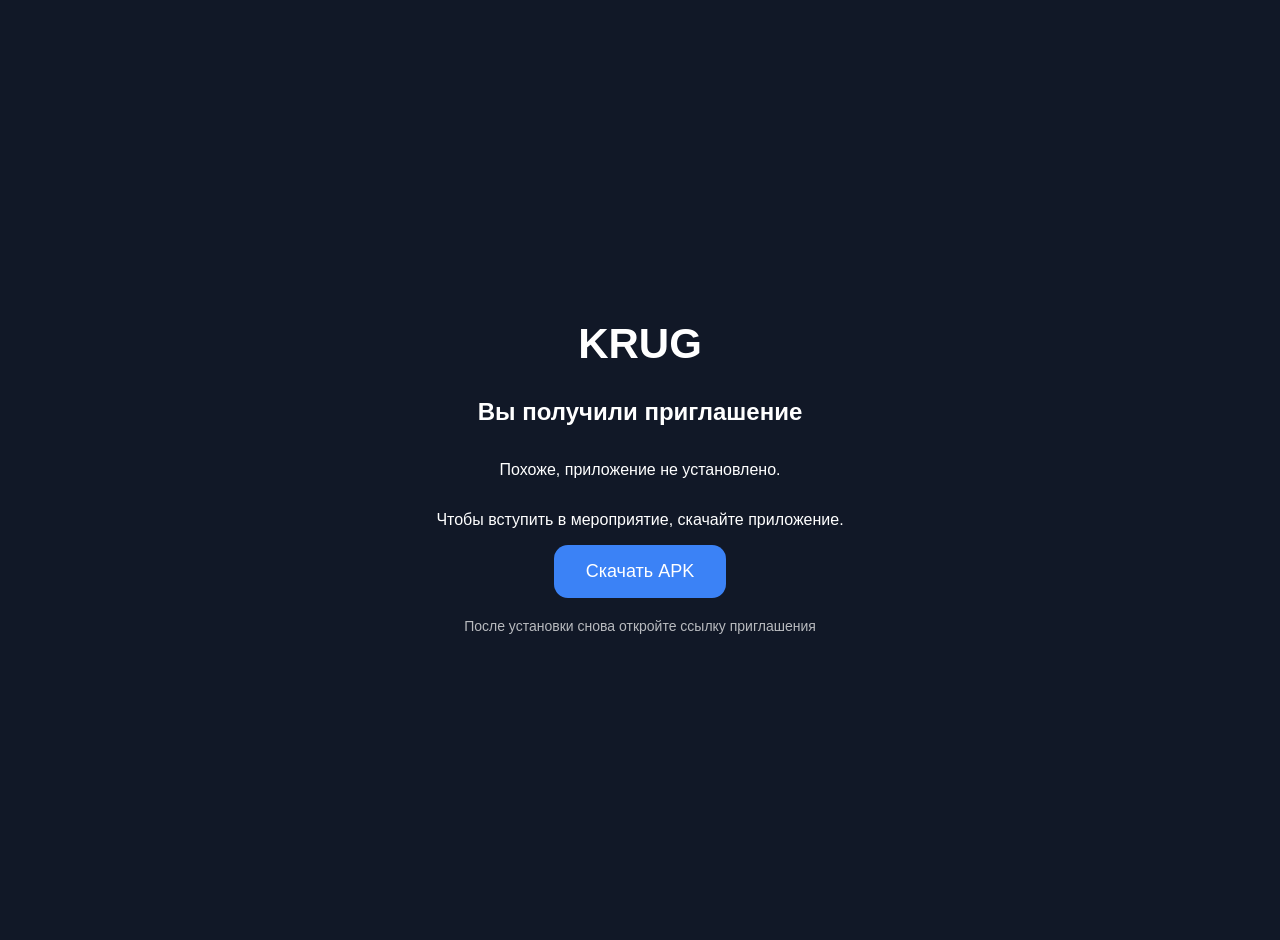
==== invite.html @ 1b580691 "Add comments to project files" ====
<!DOCTYPE html>
<html lang="ru">
<head>
    <meta charset="UTF-8">
    <meta name="viewport"
          content="width=device-width, initial-scale=1.0">

    <title>Приглашение — Krug</title>

    <!-- Подключение основного файла стилей для приглашения -->
    <link rel="stylesheet"
          href="styles/main.css">
</head>
<body>

<!-- Контейнер содержимого страницы приглашения -->
<div class="container">

    <h1>KRUG</h1>

    <h2>Вы получили приглашение</h2>

    <p>
        Похоже, приложение не установлено.
    </p>

    <p>
        Чтобы вступить в мероприятие,
        скачайте приложение.
    </p>

    <a class="button"
       href="/apk/krug.apk">

        Скачать APK

    </a>

    <p class="hint">
        После установки снова откройте ссылку приглашения
    </p>

</div>

<!-- Скрипт сохраняет токен приглашения, если пользователь открыл ссылку через /invite/ -->
<script src="scripts/invite.js"></script>

</body>
</html>
---- styles/main.css ----
/* Общие стили страницы */
body {
    margin: 0;
    padding: 0;
    background: #111827;
    color: white;
    font-family: Arial, sans-serif;
}

/* Центрированный контейнер с ограниченной шириной */
.container {
    max-width: 420px;
    margin: auto;
    min-height: 100vh;

    display: flex;
    flex-direction: column;

    justify-content: center;
    align-items: center;

    text-align: center;
    padding: 20px;
}

h1 {
    font-size: 42px;
    margin-bottom: 10px;
}

.subtitle {
    margin-bottom: 40px;
    opacity: 0.8;
}

.button {
    background: #3b82f6;
    color: white;

    text-decoration: none;

    padding: 16px 32px;

    border-radius: 14px;

    font-size: 18px;

    transition: 0.2s;
}

/* Эффект при наведении на кнопку */
.button:hover {
    transform: scale(1.03);
}

/* Подсказка для пользователя на странице приглашения */
.hint {
    margin-top: 20px;
    opacity: 0.7;
    font-size: 14px;
}
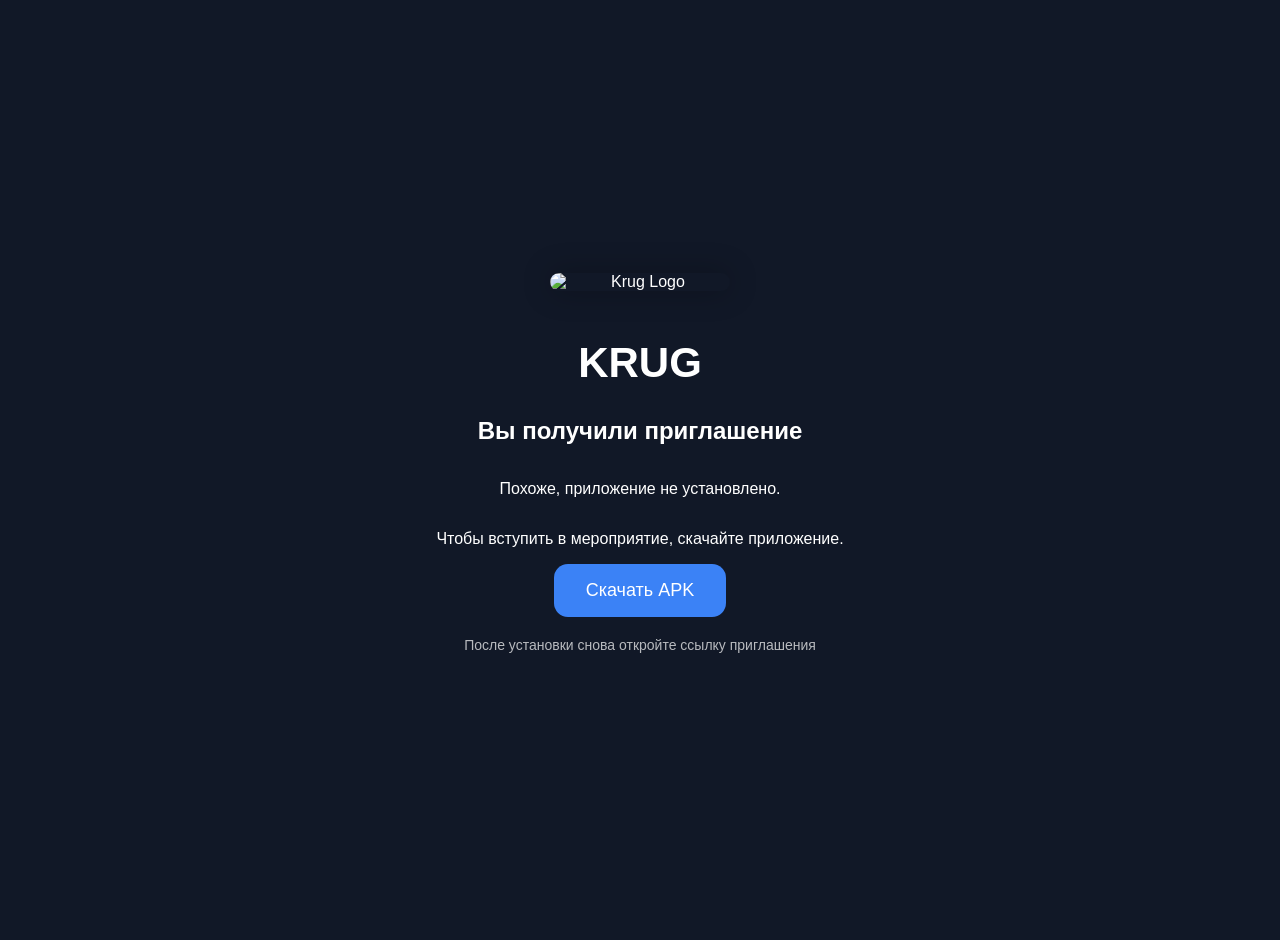
==== commit 959b5b3d: "add krug logo" ====
--- a/invite.html
+++ b/invite.html
@@ -16,6 +16,11 @@
 <!-- Контейнер содержимого страницы приглашения -->
 <div class="container">
 
+    <img
+        src="/assets/logo.png"
+        alt="Krug Logo"
+        class="logo"
+    />
     <h1>KRUG</h1>
 
     <h2>Вы получили приглашение</h2>
--- a/styles/main.css
+++ b/styles/main.css
@@ -58,4 +58,16 @@
     margin-top: 20px;
     opacity: 0.7;
     font-size: 14px;
+}
+
+.logo {
+    width: 180px;
+    height: auto;
+
+    border-radius: 20px;
+
+    margin-bottom: 20px;
+
+    box-shadow:
+        0 0 30px rgba(0,0,0,0.3);
 }
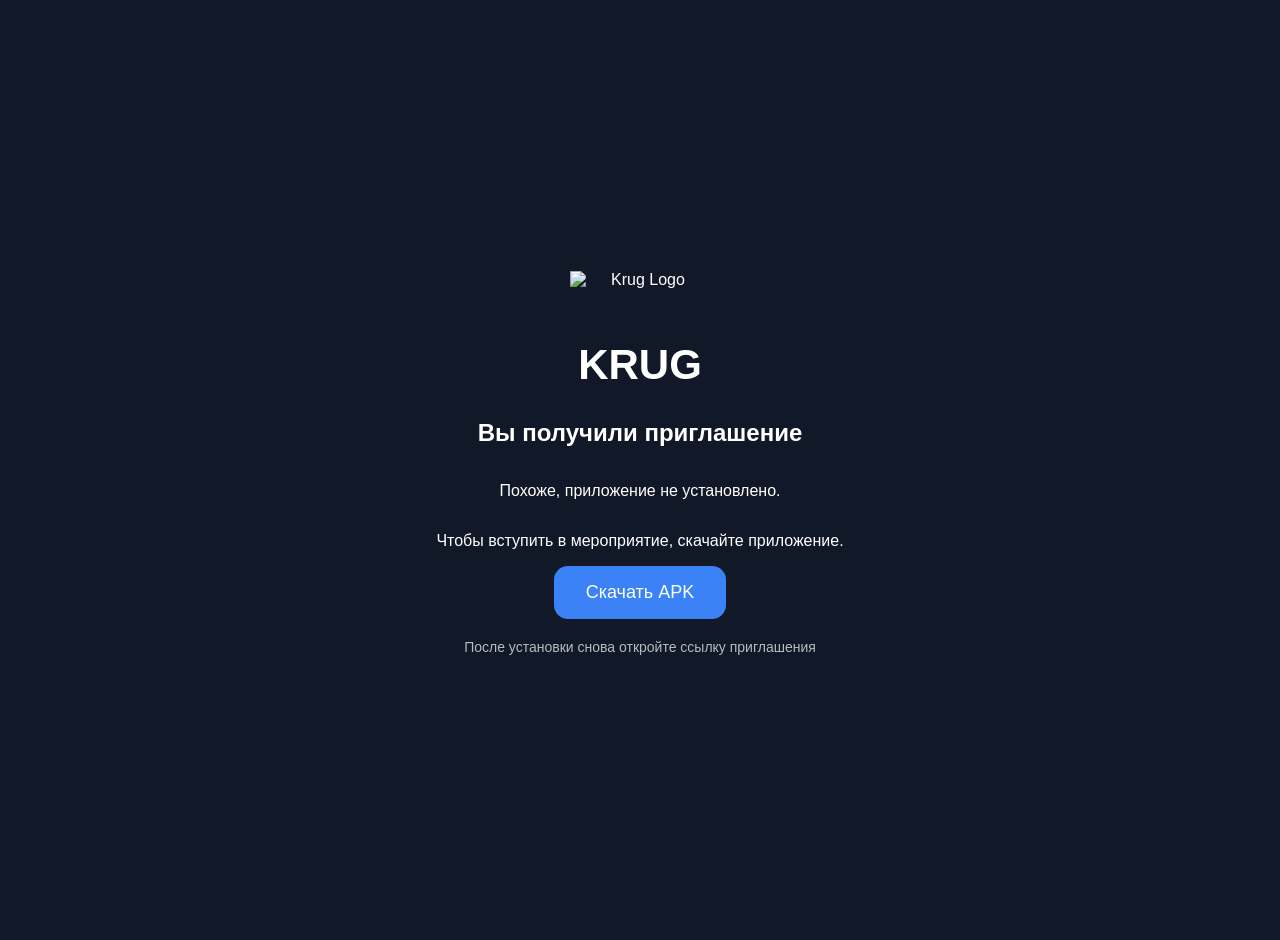
==== commit 5d0aa908: "update logo" ====
--- a/invite.html
+++ b/invite.html
@@ -17,7 +17,7 @@
 <div class="container">
 
     <img
-        src="/assets/logo.png"
+        src="assets/logo.png"
         alt="Krug Logo"
         class="logo"
     />
--- a/styles/main.css
+++ b/styles/main.css
@@ -61,13 +61,10 @@
 }
 
 .logo {
-    width: 180px;
+    width: 140px;
     height: auto;
 
-    border-radius: 20px;
+    margin-bottom: 24px;
 
-    margin-bottom: 20px;
-
-    box-shadow:
-        0 0 30px rgba(0,0,0,0.3);
+    object-fit: contain;
 }
